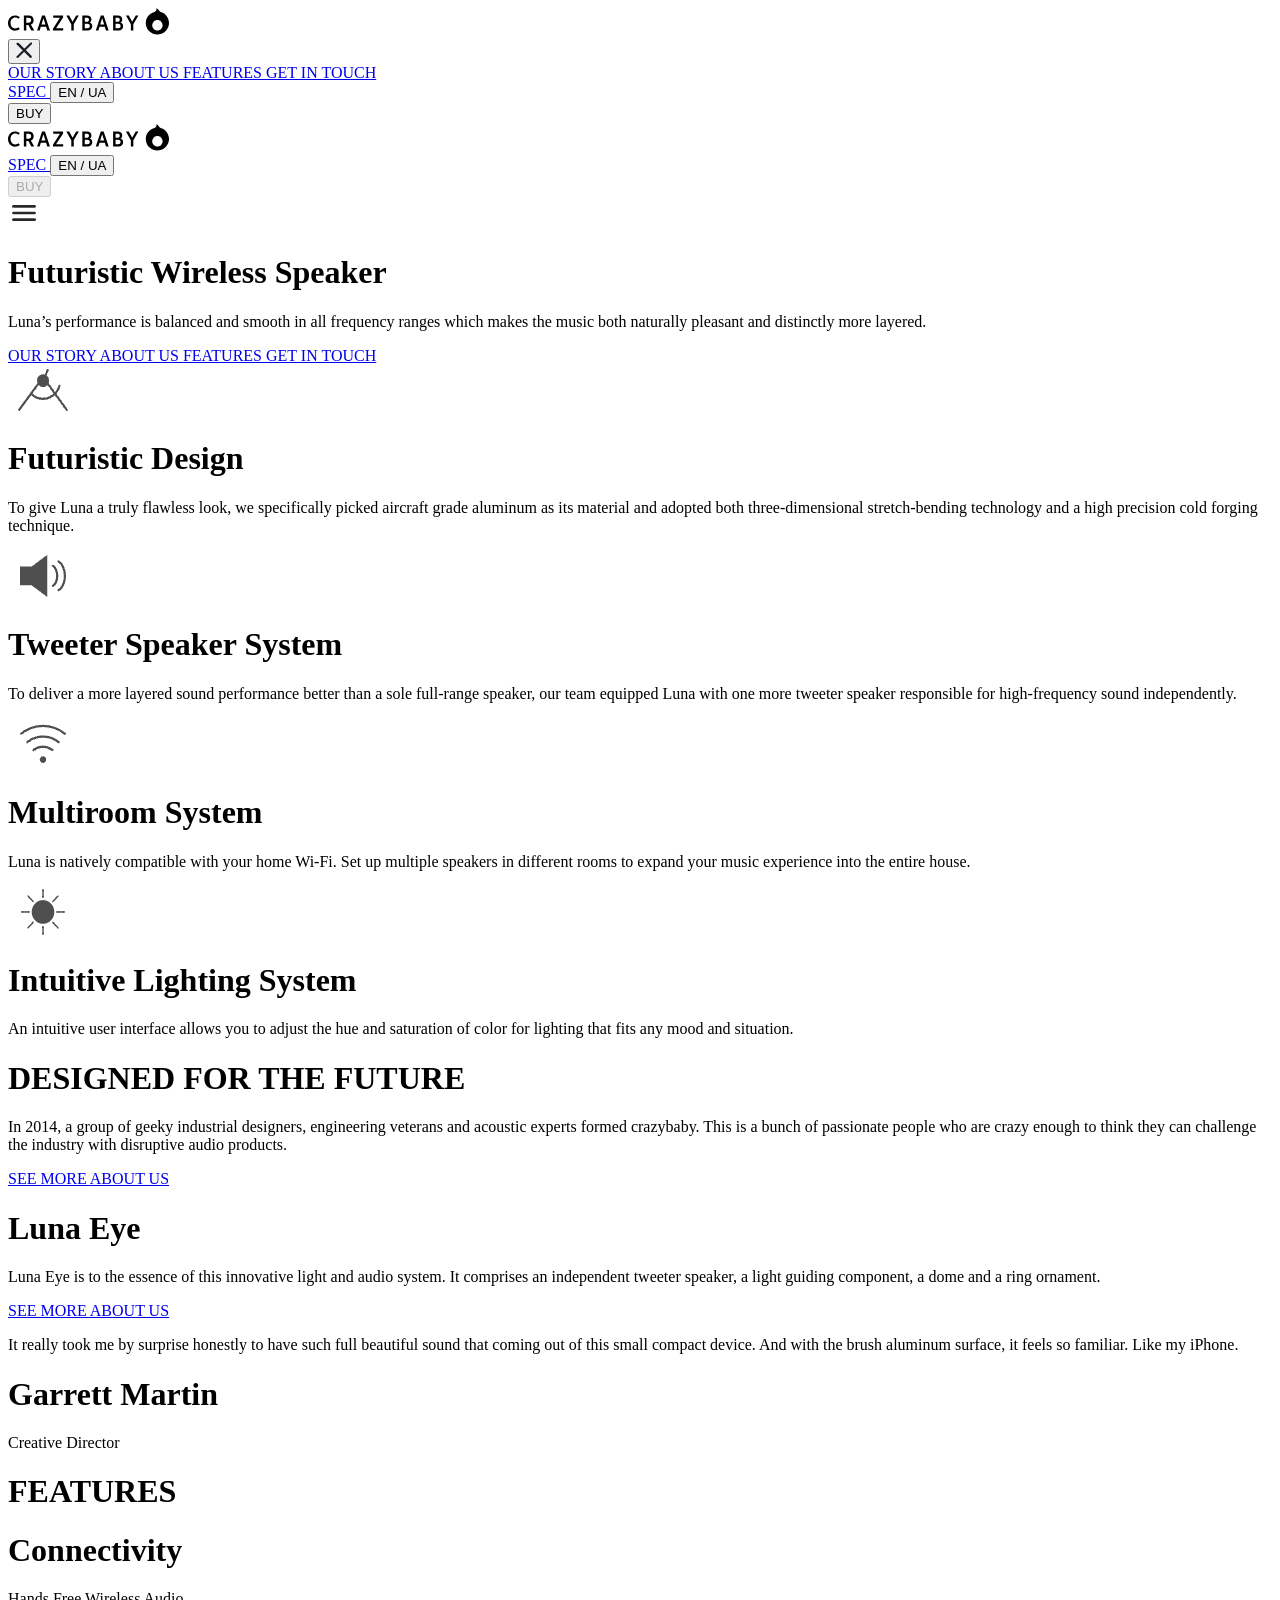
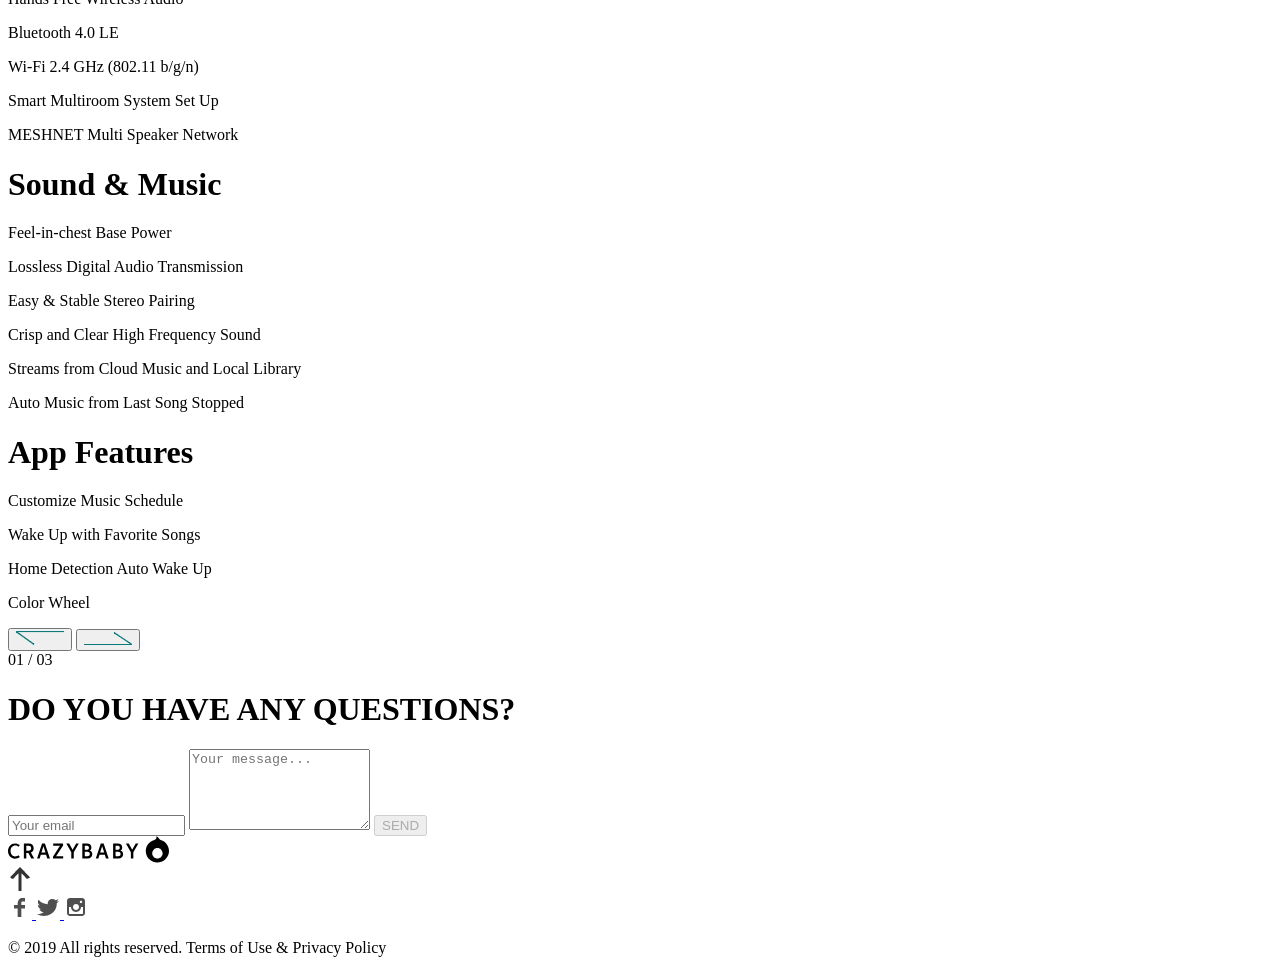
==== src/index.html @ ca90dff9 "add task solution" ====
<!doctype html>
<html lang="en">
  <head>
    <meta charset="UTF-8" />
    <meta
      name="viewport"
      content="width=device-width, initial-scale=1.0"
    />
    <title>Kickstarter</title>
    <link
      rel="stylesheet"
      href="./styles/main.scss"
    />
    <link
      rel="icon"
      type="image/x-icon"
      href="./images/favicon2.png"
    />
  </head>
  <body>
    <div
      class="burger_block"
      id="burger_block"
    >
      <div class="burger_header">
        <div class="burger_logo">
          <img
            src="../src/images/Vector.svg"
            alt="Logo"
          />
        </div>
        <button
          id="burgerClose"
          class="burger_close"
        >
          <img
            class="close_image"
            src="../src/images/Icon_close.png"
            alt="close"
          />
        </button>
      </div>
      <nav class="burger_nav">
        <a
          href="#our_story"
          class="burger_link"
        >
          OUR STORY
        </a>
        <a
          href="#about_us"
          class="burger_link"
        >
          ABOUT US
        </a>
        <a
          href="#features"
          class="burger_link"
        >
          FEATURES
        </a>
        <a
          href="#footer"
          class="burger_link"
        >
          GET IN TOUCH
        </a>
      </nav>
      <div class="burger_language">
        <a
          href="#"
          class="spec_burger"
        >
          SPEC
        </a>
        <button
          id="langToggle_burger"
          class="lang-toggle_burger"
          type="button"
          aria-label="Switch language"
        >
          <span
            class="lang-pill_burger"
            aria-hidden="true"
          >
            <span data-lang-label="en">EN</span>
            /
            <span data-lang-label="uk">UA</span>
          </span>
        </button>
      </div>
      <button
        href="#"
        class="burger_button"
      >
        BUY
      </button>
    </div>

    <div class="container">
      <div class="header">
        <div class="nav_block">
          <div class="logo">
            <img
              src="../src/images/Vector.svg"
              alt="Logo"
            />
          </div>
          <nav class="header_nav_link">
            <div class="button_nav_link">
              <a
                href="#"
                class="spec"
              >
                SPEC
              </a>
              <button
                id="langToggle"
                class="lang-toggle"
                type="button"
                aria-label="Switch language"
              >
                <span
                  class="lang-pill"
                  aria-hidden="true"
                >
                  <span data-lang-label="en">EN</span>
                  /
                  <span data-lang-label="uk">UA</span>
                </span>
              </button>
            </div>
            <button
              class="header_button"
              disabled
            >
              BUY
            </button>
            <div
              class="burger_menu"
              aria-label="Toggle menu"
              id="burgerToggle"
            >
              <a
                href="#burger_block"
                class="burger_menu_link"
              >
                <img
                  src="../src/images/Icon-Burger-menu.png"
                  alt="menu"
                />
              </a>
            </div>
          </nav>
        </div>

        <div class="main_block">
          <div class="main_text_block">
            <h1 class="main_title">Futuristic Wireless Speaker</h1>
            <p class="main_text">
              Luna’s performance is balanced and smooth in all frequency ranges
              which makes the music both naturally pleasant and distinctly more
              layered.
            </p>
          </div>

          <div class="main_image">
            <div class="image"></div>
          </div>
        </div>
      </div>
      <div class="nav_link">
        <a
          href="#our_story"
          class="nav_link_item"
        >
          OUR STORY
        </a>
        <a
          href="#about_us"
          class="nav_link_item"
        >
          ABOUT US
        </a>
        <a
          href="#features"
          class="nav_link_item"
        >
          FEATURES
        </a>
        <a
          href="#footer"
          class="nav_link_item"
        >
          GET IN TOUCH
        </a>
      </div>
      <div class="benefits">
        <div class="benefits_grup_1">
          <div class="benefits_cart">
            <img
              class="benefits_image"
              src="images/benefists/Frame 34.png"
              alt="benefits1"
            />
            <h1 class="benefits_title">Futuristic Design</h1>
            <p class="benefits_text">
              To give Luna a truly flawless look, we specifically picked
              aircraft grade aluminum as its material and adopted both
              three-dimensional stretch-bending technology and a high precision
              cold forging technique.
            </p>
          </div>
          <div class="benefits_cart">
            <img
              class="benefits_image"
              src="images/benefists/Frame 35.png"
              alt="benefits2"
            />
            <h1 class="benefits_title">Tweeter Speaker System</h1>
            <p class="benefits_text">
              To deliver a more layered sound performance better than a sole
              full-range speaker, our team equipped Luna with one more tweeter
              speaker responsible for high-frequency sound independently.
            </p>
          </div>
        </div>
        <div class="benefits_grup_2">
          <div class="benefits_cart">
            <img
              class="benefits_image"
              src="images/benefists/Frame 36.png"
              alt="benefits3"
            />
            <h1 class="benefits_title">Multiroom System</h1>
            <p class="benefits_text">
              Luna is natively compatible with your home Wi-Fi. Set up multiple
              speakers in different rooms to expand your music experience into
              the entire house.
            </p>
          </div>
          <div class="benefits_cart">
            <img
              class="benefits_image"
              src="images/benefists/Frame 37.png"
              alt="benefits4"
            />
            <h1 class="benefits_title">Intuitive Lighting System</h1>
            <p class="benefits_text">
              An intuitive user interface allows you to adjust the hue and
              saturation of color for lighting that fits any mood and situation.
            </p>
          </div>
        </div>
      </div>
      <div class="presentation">
        <div class="presentation_image"></div>
      </div>
      <div
        class="about_us"
        id="our_story"
      >
        <div class="about_us_grup_1">
          <div class="about_us_image1"></div>
          <div class="about_us_cart">
            <h1 class="about_us_title">DESIGNED FOR THE FUTURE</h1>
            <p class="about_us_text">
              In 2014, a group of geeky industrial designers, engineering
              veterans and acoustic experts formed crazybaby. This is a bunch of
              passionate people who are crazy enough to think they can challenge
              the industry with disruptive audio products.
            </p>
            <nav class="about_us_nav">
              <a
                href="#"
                class="about_us_link"
              >
                SEE MORE
              </a>
              <a
                href="#"
                class="about_us_link"
              >
                ABOUT US
              </a>
            </nav>
          </div>
        </div>
        <div class="about_us_grup_2">
          <div class="about_us_image2"></div>
          <div class="about_us_cart">
            <h1 class="about_us_title">Luna Eye</h1>
            <p class="about_us_text">
              Luna Eye is to the essence of this innovative light and audio
              system. It comprises an independent tweeter speaker, a light
              guiding component, a dome and a ring ornament.
            </p>
            <nav class="about_us_nav">
              <a
                href="#"
                class="about_us_link"
              >
                SEE MORE
              </a>
              <a
                href="#"
                class="about_us_link"
              >
                ABOUT US
              </a>
            </nav>
          </div>
        </div>
      </div>
      <div
        class="testomonials"
        id="about_us"
      >
        <div class="qwotes">
          <p class="testomonials_text">
            It really took me by surprise honestly to have such full beautiful
            sound that coming out of this small compact device. And with the
            brush aluminum surface, it feels so familiar. Like my iPhone.
          </p>
        </div>
        <div class="avatar"></div>
        <h1 class="testomonials_name">Garrett Martin</h1>
        <p class="testomonials_profession">Creative Director</p>
      </div>
      <div class="features_title_block">
        <h1 class="features_title">FEATURES</h1>
      </div>
      <div
        class="features_block"
        id="features"
      >
        <div class="features_grup_block">
          <div class="features_cart_grup_1">
            <div class="features_cart_1">
              <h1 class="features_block_title">Connectivity</h1>
              <p class="features_text">Hands Free Wireless Audio</p>
              <p class="features_text">Bluetooth 4.0 LE</p>
              <p class="features_text">Wi-Fi 2.4 GHz (802.11 b/g/n)</p>
              <p class="features_text">Smart Multiroom System Set Up</p>
              <p class="features_text">MESHNET Multi Speaker Network</p>
            </div>
            <div class="features_cart_2">
              <h1 class="features_block_title">Sound & Music</h1>
              <p class="features_text">Feel-in-chest Base Power</p>
              <p class="features_text">Lossless Digital Audio Transmission</p>
              <p class="features_text">Easy & Stable Stereo Pairing</p>
              <p class="features_text">Crisp and Clear High Frequency Sound</p>
              <p class="features_text">
                Streams from Cloud Music and Local Library
              </p>
              <p class="features_text">Auto Music from Last Song Stopped</p>
            </div>
          </div>
          <div class="features_cart_grup_2">
            <div class="features_cart_3">
              <h1 class="features_block_title">App Features</h1>
              <p class="features_text">Customize Music Schedule</p>
              <p class="features_text">Wake Up with Favorite Songs</p>
              <p class="features_text">Home Detection Auto Wake Up</p>
              <p class="features_text">Color Wheel</p>
            </div>
          </div>
        </div>
        <div class="features_nav">
          <div class="button_block">
            <button
              id="prevBtn"
              class="arrow prev"
            >
              <img
                src="images/slider/hover_left.png"
                alt="prev"
              />
            </button>
            <button
              id="nextBtn"
              class="arrow next"
            >
              <img
                src="images/slider/hover_right.png"
                alt="next"
              />
            </button>
          </div>
          <span class="counter">
            <span id="current">01</span>
            /
            <span id="total">03</span>
          </span>
        </div>
        <div class="features_image"></div>
      </div>
      <div class="questions">
        <h1 class="questions_title">DO YOU HAVE ANY QUESTIONS?</h1>
        <div class="questions_block">
          <form
            class="questions_form"
            id="questions_form"
            action="#"
            method="post"
          >
            <input
              type="email"
              id="emailInput"
              class="input default"
              placeholder="Your email"
              required
            />
            <textarea
              class="questions_textarea"
              id="message"
              name="message"
              rows="5"
              placeholder="Your message..."
              required
            ></textarea>

            <button
              class="questions_button"
              type="submit"
              disabled
            >
              SEND
            </button>
          </form>
        </div>
      </div>
      <div
        class="footer"
        id="footer"
      >
        <div class="footer_logo_block">
          <div class="footer_logo">
            <img
              src="../src/images/Vector.svg"
              alt="Logo"
            />
          </div>
          <a
            class="footer_ap_arrow"
            href="#"
          >
            <img
              class="arrow_image"
              src="../src/images/arrow.png"
              alt="arrow"
            />
          </a>
        </div>
        <div class="footer_socials">
          <a
            href="https://facebook.com"
            class="socials_link"
            target="_blank"
          >
            <img
              class="facebook"
              src="../src/images/facebook.svg"
              alt="facebook"
            />
          </a>
          <a
            class="socials_link"
            href="https://twitter.com"
            target="_blank"
          >
            <img
              class="twitter"
              src="../src/images/twitter.svg"
              alt="twitter"
            />
          </a>
          <a
            class="socials_link"
            href="https://instagram.com"
            target="_blank"
          >
            <img
              class="instagram"
              src="../src/images/instagram.svg"
              alt="instagram"
            />
          </a>
        </div>
        <p class="footer_text">
          © 2019 All rights reserved. Terms of Use & Privacy Policy
        </p>
      </div>
    </div>
    <script src="scripts/main.js"></script>
  </body>
</html>
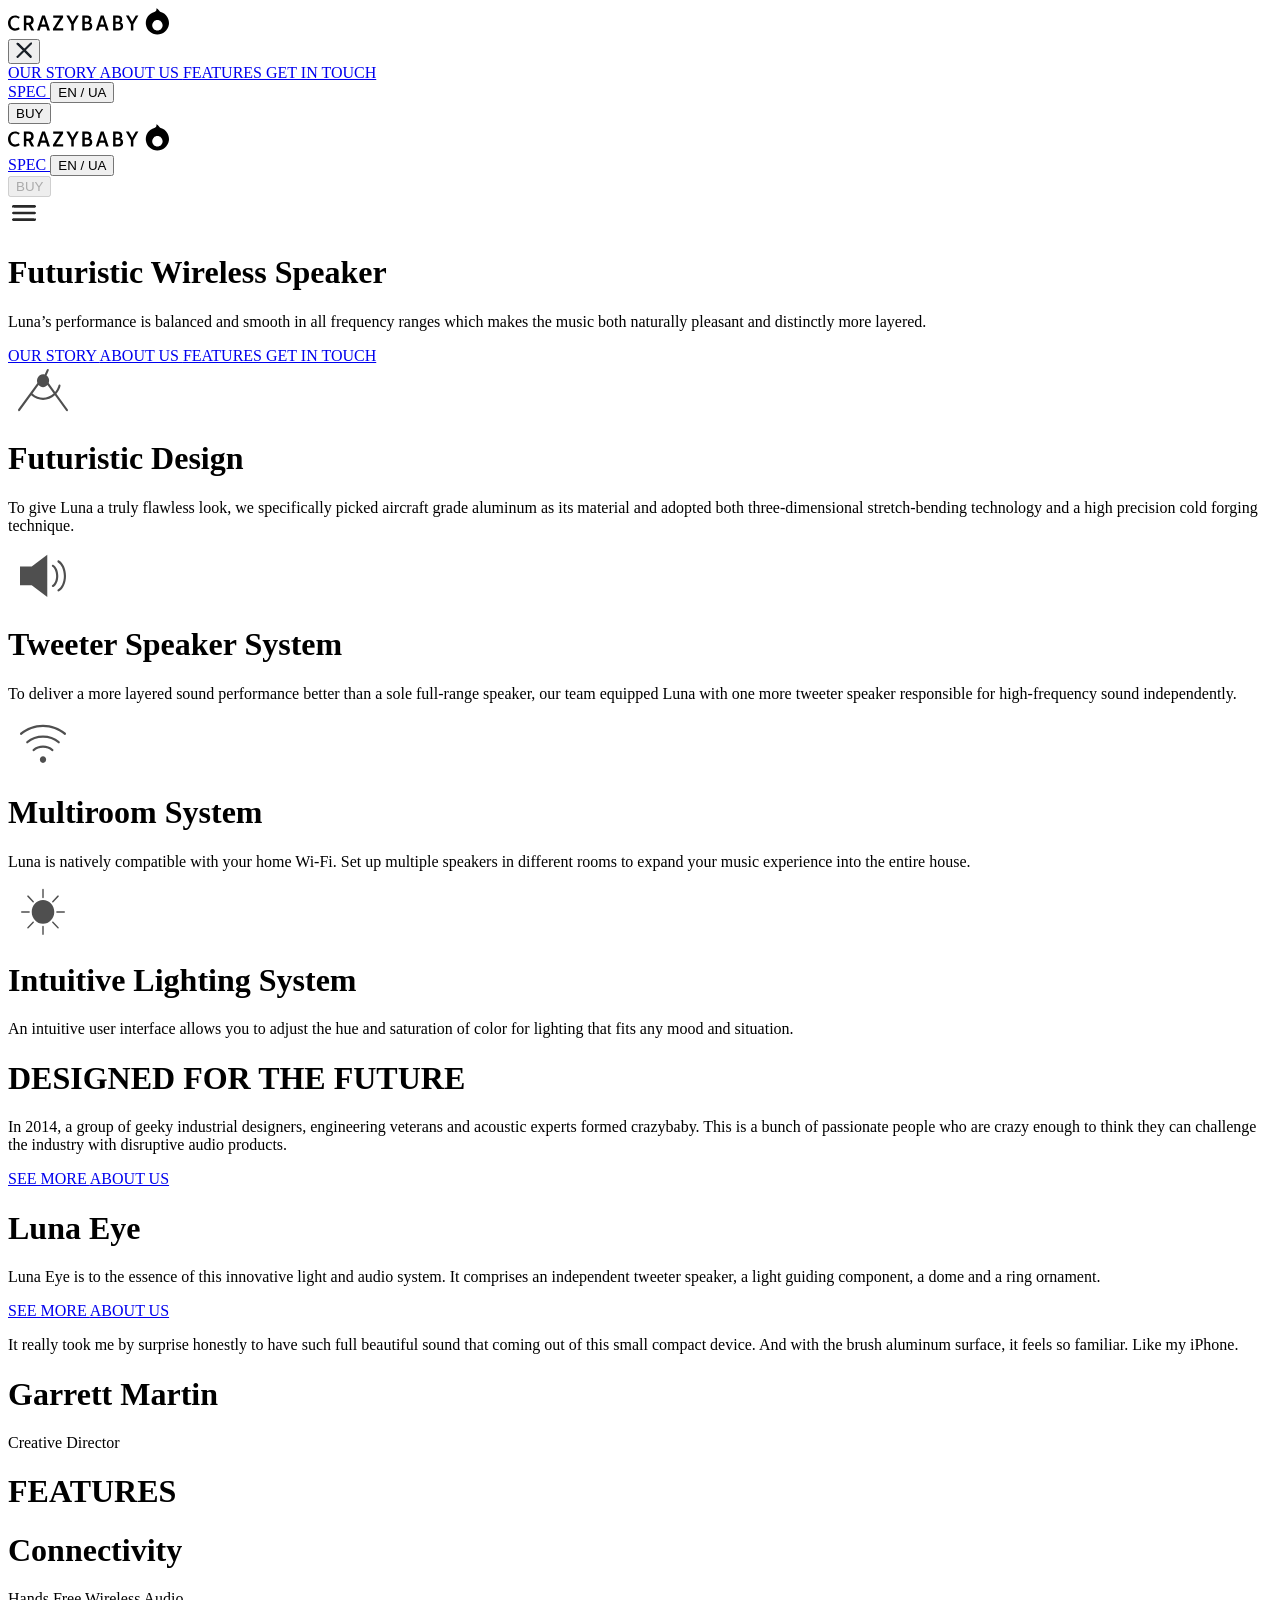
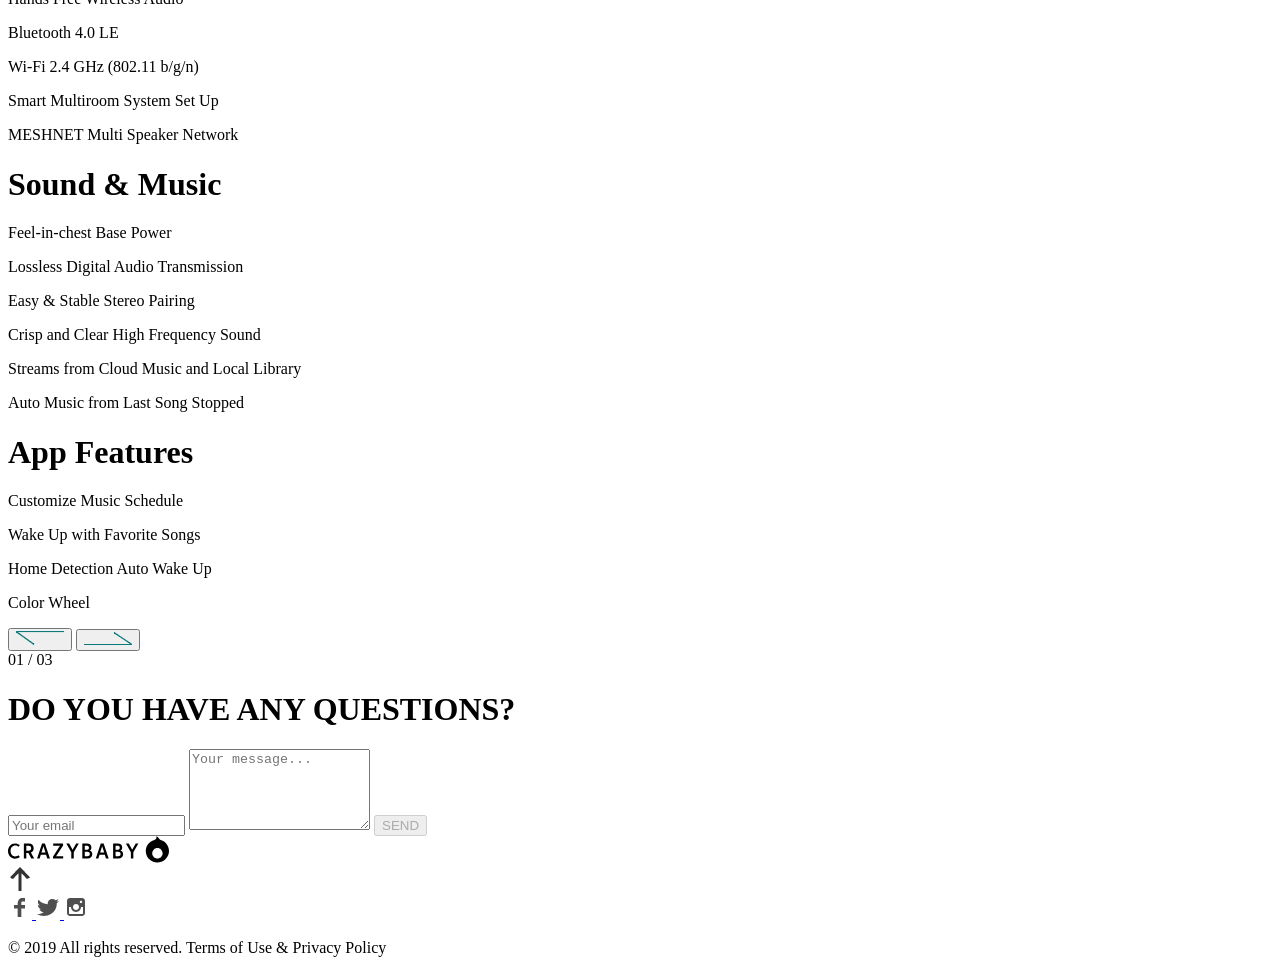
==== commit 07169638: "add task solution" ====
--- a/src/index.html
+++ b/src/index.html
@@ -14,7 +14,7 @@
     <link
       rel="icon"
       type="image/x-icon"
-      href="./images/favicon2.png"
+      href="./images/favicon.svg"
     />
   </head>
   <body>
@@ -200,7 +200,7 @@
           <div class="benefits_cart">
             <img
               class="benefits_image"
-              src="images/benefists/Frame 34.png"
+              src="images/benefists/Frame_34.svg"
               alt="benefits1"
             />
             <h1 class="benefits_title">Futuristic Design</h1>
@@ -214,7 +214,7 @@
           <div class="benefits_cart">
             <img
               class="benefits_image"
-              src="images/benefists/Frame 35.png"
+              src="images/benefists/Frame_35.svg"
               alt="benefits2"
             />
             <h1 class="benefits_title">Tweeter Speaker System</h1>
@@ -229,7 +229,7 @@
           <div class="benefits_cart">
             <img
               class="benefits_image"
-              src="images/benefists/Frame 36.png"
+              src="images/benefists/Frame_36.svg"
               alt="benefits3"
             />
             <h1 class="benefits_title">Multiroom System</h1>
@@ -242,7 +242,7 @@
           <div class="benefits_cart">
             <img
               class="benefits_image"
-              src="images/benefists/Frame 37.png"
+              src="images/benefists/Frame_37.svg"
               alt="benefits4"
             />
             <h1 class="benefits_title">Intuitive Lighting System</h1>
